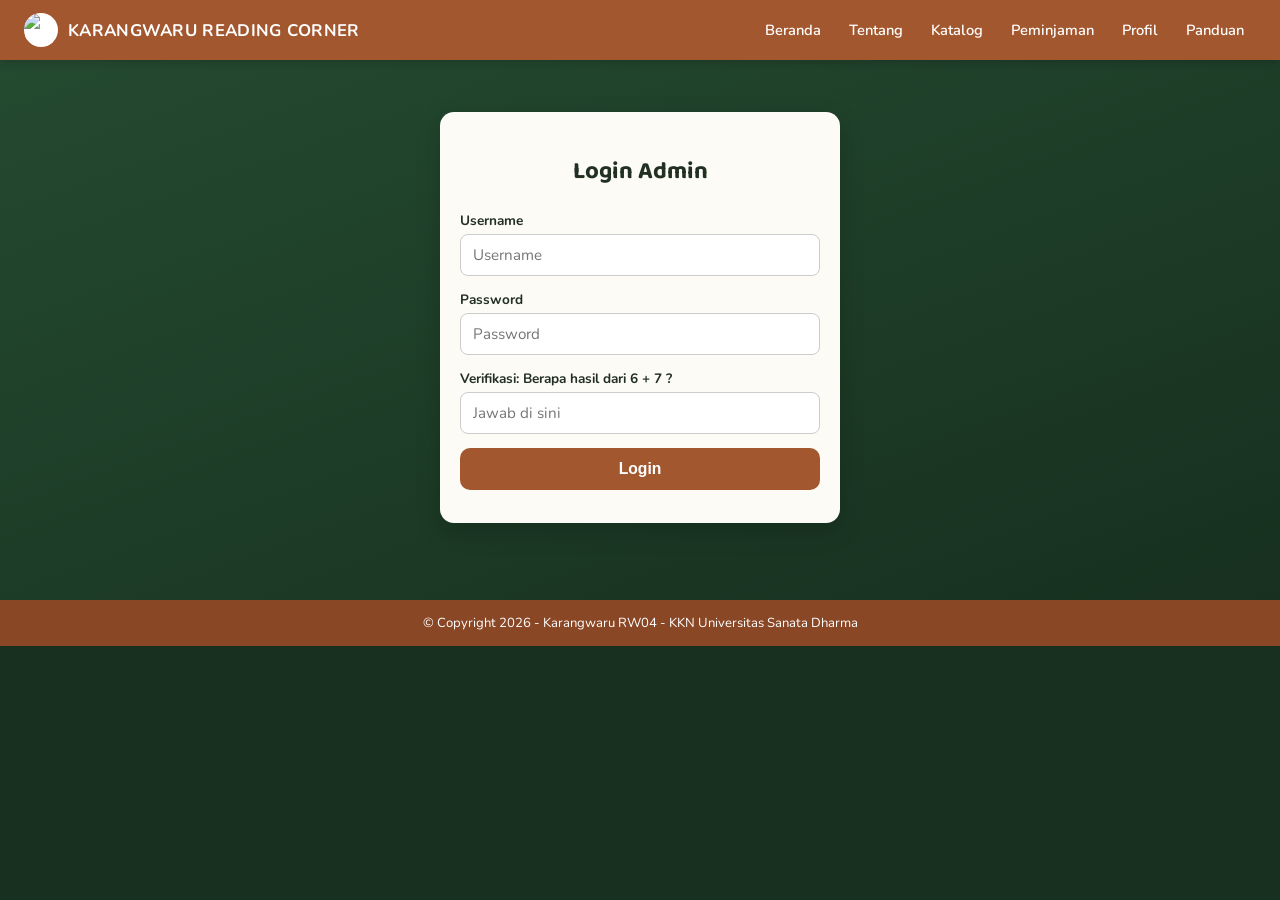
==== admin-login.html @ 3d941a28 "Add files via upload" ====
<!DOCTYPE html>
<html lang="id">
<head>
<meta charset="UTF-8">
<meta name="viewport" content="width=device-width, initial-scale=1.0">
<title>Login Admin - Karangwaru Reading Corner</title>
<link rel="stylesheet" href="style.css">
</head>
<body>

<header class="navbar">
  <div class="brand">
    <img src="https://drive.google.com/uc?export=view&id=GANTI_ID_LOGO" alt="Logo">
    KARANGWARU READING CORNER
  </div>
  <nav>
    <a href="index.html">Beranda</a>
    <a href="tentang.html">Tentang</a>
    <a href="katalog.html">Katalog</a>
    <a href="peminjaman.html">Peminjaman</a>
    <a href="profil.html">Profil</a>
    <a href="panduan.html">Panduan</a>
  </nav>
</header>

<section class="page-section">
  <div class="card-white center-card-wrap">
    <h2 style="text-align:center;">Login Admin</h2>
    <div class="form-group">
      <label>Username</label>
      <input id="username" placeholder="Username">
    </div>
    <div class="form-group">
      <label>Password</label>
      <input id="password" type="password" placeholder="Password">
    </div>
    <div class="form-group">
      <label id="captchaLabel">Verifikasi</label>
      <input id="captchaAnswer" placeholder="Jawab di sini">
    </div>
    <button class="btn secondary" onclick="adminLogin()">Login</button>
    <p class="form-msg" id="msg"></p>
  </div>
</section>

<footer class="site-footer">© Copyright 2026 - Karangwaru RW04 - KKN Universitas Sanata Dharma</footer>

<script src="config.js"></script>
<script>
const a = Math.floor(Math.random() * 10) + 1;
const b = Math.floor(Math.random() * 10) + 1;
document.getElementById("captchaLabel").textContent = `Verifikasi: Berapa hasil dari ${a} + ${b} ?`;

function adminLogin() {
  const username = document.getElementById("username").value.trim();
  const password = document.getElementById("password").value.trim();
  const jawaban = parseInt(document.getElementById("captchaAnswer").value.trim(), 10);
  const msg = document.getElementById("msg");

  if (jawaban !== a + b) {
    msg.textContent = "Jawaban verifikasi salah";
    msg.className = "form-msg error";
    return;
  }
  callAPI("adminLogin", { username, password }).then(r => {
    if (!r.ok) { msg.textContent = r.message; msg.className = "form-msg error"; return; }
    setAdminSession(r.profile);
    msg.textContent = "Berhasil masuk sebagai admin";
    msg.className = "form-msg success";
    setTimeout(() => location.href = "admin.html", 700);
  });
}
</script>
</body>
</html>
---- style.css ----
@import url('https://fonts.googleapis.com/css2?family=Baloo+2:wght@500;600;700&family=Nunito:wght@400;600;700&display=swap');

:root {
  --brand-header: #a3572f;
  --brand-header-dark: #8a4726;
  --green-deep: #17301f;
  --green-mid: #275c37;
  --green-light: #4c8a5c;
  --cream: #fdfbf6;
  --ok-green: #2f9e60;
  --busy-orange: #e0794f;
  --text-dark: #223022;
  --radius: 14px;
  --shadow: 0 8px 24px rgba(0, 0, 0, 0.18);
}

* { box-sizing: border-box; }

body {
  margin: 0;
  font-family: 'Nunito', sans-serif;
  color: var(--text-dark);
  background: var(--green-deep);
}

h1, h2, h3, .brand-title {
  font-family: 'Baloo 2', sans-serif;
}

/* ===== NAVBAR ===== */
.navbar {
  background: var(--brand-header);
  color: #fff;
  display: flex;
  align-items: center;
  justify-content: space-between;
  padding: 12px 24px;
  flex-wrap: wrap;
  gap: 10px;
  position: sticky;
  top: 0;
  z-index: 50;
  box-shadow: 0 2px 10px rgba(0,0,0,0.2);
}
.navbar .brand {
  display: flex;
  align-items: center;
  gap: 10px;
  font-weight: 700;
  font-size: 1.05rem;
  letter-spacing: 0.3px;
}
.navbar .brand img { height: 34px; width: 34px; border-radius: 50%; background: #fff; }
.navbar nav {
  display: flex;
  gap: 4px;
  flex-wrap: wrap;
}
.navbar nav a {
  color: #fff;
  text-decoration: none;
  padding: 8px 12px;
  border-radius: 8px;
  font-size: 0.92rem;
  font-weight: 600;
  transition: background 0.15s ease;
  white-space: nowrap;
}
.navbar nav a:hover, .navbar nav a.active {
  background: rgba(255,255,255,0.18);
}

/* ===== HERO / BACKGROUND HIJAU ===== */
.hero-bg {
  background: radial-gradient(circle at 20% 20%, #2d5c3a 0%, var(--green-deep) 65%);
  position: relative;
  overflow: hidden;
  min-height: 70vh;
  padding: 48px 20px 60px;
  text-align: center;
  color: #fff;
}
.hero-bg::before, .hero-bg::after {
  content: "🍃";
  position: absolute;
  font-size: 3rem;
  opacity: 0.25;
}
.hero-bg::before { top: 10%; left: 6%; }
.hero-bg::after { bottom: 12%; right: 8%; transform: rotate(25deg); }

.hero-bg h1 {
  font-size: clamp(1.6rem, 3vw, 2.4rem);
  margin-bottom: 6px;
}
.hero-bg p.subtitle {
  opacity: 0.85;
  margin-bottom: 36px;
  font-style: italic;
}

.tree-illustration {
  max-width: 260px;
  margin: 0 auto 24px;
  display: block;
}

/* ===== KARTU STATISTIK ===== */
.stats-grid {
  display: grid;
  grid-template-columns: repeat(2, minmax(140px, 220px));
  gap: 16px;
  justify-content: center;
  max-width: 480px;
  margin: 0 auto;
}
.stat-card {
  background: var(--cream);
  color: var(--text-dark);
  border-radius: var(--radius);
  padding: 18px 12px;
  box-shadow: var(--shadow);
}
.stat-card .num {
  font-family: 'Baloo 2', sans-serif;
  font-size: 1.8rem;
  font-weight: 700;
  color: var(--green-mid);
}
.stat-card .label { font-size: 0.85rem; opacity: 0.75; }

/* ===== FOOTER ===== */
footer.site-footer {
  background: var(--brand-header-dark);
  color: #fff;
  text-align: center;
  padding: 14px;
  font-size: 0.82rem;
}

/* ===== KONTEN UMUM ===== */
.page-section {
  background: linear-gradient(160deg, #244a30 0%, var(--green-deep) 100%);
  min-height: 60vh;
  padding: 32px 20px 60px;
  color: #fff;
}
.section-inner { max-width: 1080px; margin: 0 auto; }

.card-white {
  background: var(--cream);
  color: var(--text-dark);
  border-radius: var(--radius);
  box-shadow: var(--shadow);
  padding: 20px;
}

/* ===== KATALOG ===== */
.search-bar {
  display: flex;
  gap: 10px;
  background: var(--cream);
  padding: 10px 14px;
  border-radius: 30px;
  box-shadow: var(--shadow);
  max-width: 520px;
  margin: 0 auto 20px;
}
.search-bar input {
  border: none;
  outline: none;
  flex: 1;
  font-family: 'Nunito', sans-serif;
  font-size: 0.95rem;
  background: transparent;
}
.chip-row {
  display: flex;
  gap: 8px;
  flex-wrap: wrap;
  justify-content: center;
  margin-bottom: 24px;
}
.chip {
  background: var(--cream);
  border: none;
  padding: 7px 16px;
  border-radius: 20px;
  font-weight: 700;
  font-size: 0.85rem;
  cursor: pointer;
  color: var(--text-dark);
}
.chip.selected { background: var(--ok-green); color: #fff; }

.book-grid {
  display: grid;
  grid-template-columns: repeat(auto-fill, minmax(150px, 1fr));
  gap: 18px;
}
.book-card {
  background: var(--cream);
  border-radius: var(--radius);
  padding: 12px;
  text-align: center;
  cursor: pointer;
  box-shadow: var(--shadow);
  transition: transform 0.15s ease;
}
.book-card:hover { transform: translateY(-4px); }
.book-card img {
  width: 100%;
  aspect-ratio: 3/4;
  object-fit: cover;
  border-radius: 8px;
  background: #ddd;
  margin-bottom: 8px;
}
.book-card .title { font-weight: 700; font-size: 0.92rem; }
.book-card .author { font-size: 0.78rem; opacity: 0.7; margin-bottom: 6px; }
.badge {
  display: inline-block;
  padding: 3px 12px;
  border-radius: 20px;
  font-size: 0.75rem;
  font-weight: 700;
  color: #fff;
}
.badge.ada { background: var(--ok-green); }
.badge.dipinjam { background: var(--busy-orange); }

/* ===== MODAL ===== */
.modal-overlay {
  position: fixed; inset: 0;
  background: rgba(0,0,0,0.55);
  display: none;
  align-items: center;
  justify-content: center;
  z-index: 200;
  padding: 16px;
}
.modal-overlay.open { display: flex; }
.modal-box {
  background: #fff;
  border-radius: var(--radius);
  max-width: 420px;
  width: 100%;
  max-height: 88vh;
  overflow-y: auto;
  padding: 22px;
  position: relative;
}
.modal-box .close-btn {
  position: absolute; top: 10px; right: 14px;
  border: none; background: none; font-size: 1.3rem; cursor: pointer;
}
.modal-box img.cover {
  width: 140px; display: block; margin: 0 auto 14px;
  border-radius: 8px; box-shadow: var(--shadow);
}
.modal-box h2 { margin: 4px 0; text-align: center; }
.modal-box .publisher { text-align: center; opacity: 0.65; margin-bottom: 12px; font-size: 0.9rem; }
.modal-box .synopsis { font-size: 0.9rem; line-height: 1.5; margin-bottom: 14px; }

/* ===== FORM ===== */
.form-group { margin-bottom: 14px; text-align: left; }
.form-group label { display: block; font-weight: 700; font-size: 0.85rem; margin-bottom: 4px; }
.form-group input, .form-group select {
  width: 100%;
  padding: 10px 12px;
  border: 1px solid #ccc;
  border-radius: 8px;
  font-family: 'Nunito', sans-serif;
  font-size: 0.95rem;
}
.btn {
  display: inline-block;
  width: 100%;
  padding: 12px;
  background: var(--green-mid);
  color: #fff;
  border: none;
  border-radius: 10px;
  font-weight: 700;
  font-size: 0.98rem;
  cursor: pointer;
  text-align: center;
  text-decoration: none;
}
.btn:hover { background: var(--green-light); }
.btn.secondary { background: var(--brand-header); }
.btn.secondary:hover { background: var(--brand-header-dark); }
.btn.danger { background: #c0392b; }
.form-msg { font-size: 0.85rem; margin-top: 8px; text-align: center; }
.form-msg.error { color: #c0392b; }
.form-msg.success { color: var(--ok-green); }

.center-card-wrap {
  max-width: 400px;
  margin: 20px auto 0;
  text-align: center;
}

/* ===== PROFIL ===== */
.profile-header { text-align: center; margin-bottom: 20px; }
.profile-avatar {
  width: 90px; height: 90px;
  border-radius: 50%;
  border: 3px solid #fff;
  background: #cde;
  margin: 0 auto 10px;
  display: flex; align-items: center; justify-content: center;
  overflow: hidden;
}
.profile-avatar img { width: 100%; height: 100%; object-fit: cover; }
.profile-name { font-family: 'Baloo 2', sans-serif; font-size: 1.3rem; font-weight: 700; }
.profile-id { opacity: 0.75; font-size: 0.85rem; }

.menu-list { list-style: none; padding: 0; margin: 0; }
.menu-list li a, .menu-list li button.link-btn {
  display: flex; align-items: center; gap: 10px;
  width: 100%;
  background: none; border: none; text-align: left;
  padding: 14px 6px;
  font-size: 0.98rem; font-weight: 700;
  color: var(--text-dark);
  text-decoration: none;
  cursor: pointer;
  border-bottom: 1px solid #eee;
}
.menu-list li:last-child a, .menu-list li:last-child button.link-btn { border-bottom: none; }

/* ===== RESPONSIVE ===== */
@media (max-width: 640px) {
  .navbar { flex-direction: column; align-items: flex-start; }
  .navbar nav { width: 100%; justify-content: space-between; }
  .navbar nav a { padding: 6px 8px; font-size: 0.82rem; }
  .stats-grid { grid-template-columns: repeat(2, 1fr); }
}
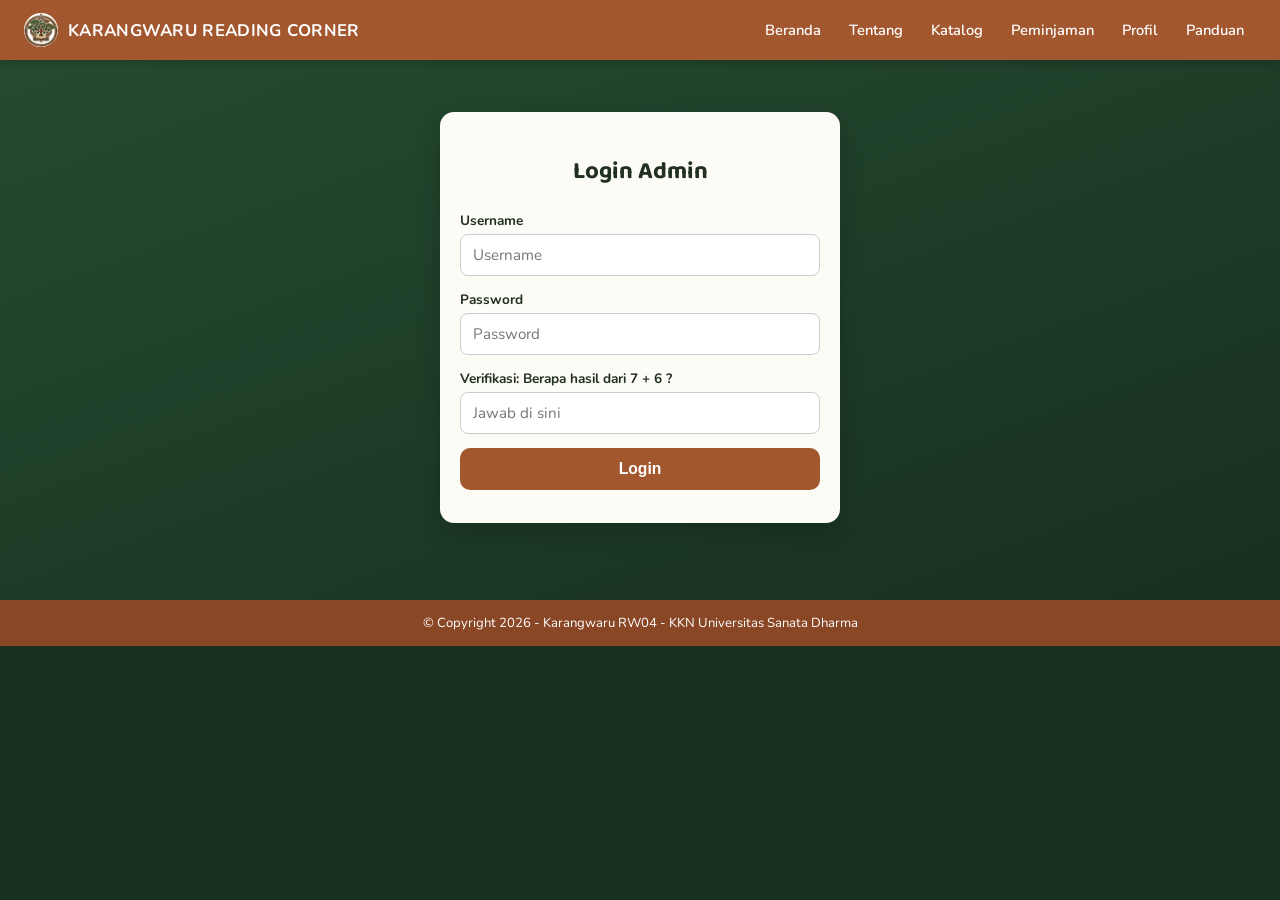
==== commit a5d21026: "Update admin-login.html" ====
--- a/admin-login.html
+++ b/admin-login.html
@@ -10,7 +10,7 @@
 
 <header class="navbar">
   <div class="brand">
-    <img src="https://drive.google.com/uc?export=view&id=GANTI_ID_LOGO" alt="Logo">
+    <img src="IMG/Logo Krw Reading Corner Fix.png" alt="Logo">
     KARANGWARU READING CORNER
   </div>
   <nav>
